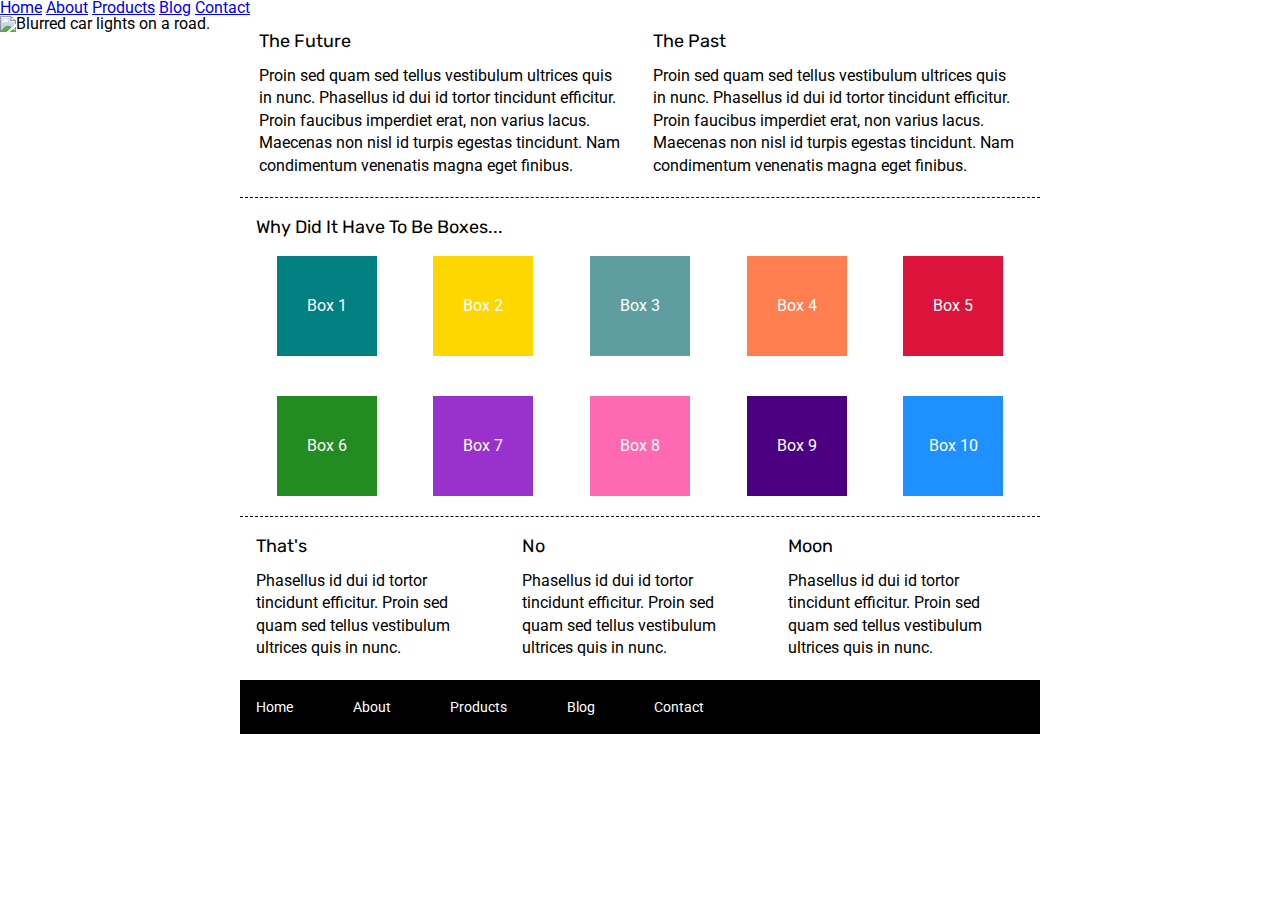
==== index.html @ 66c93c42 "added the color to the boxes and the html for the nav and header img." ====
<!doctype html>

<html lang="en">
<head>
  <meta charset="utf-8">

  <title>Sprint Challenge - Home</title>

  <link href="https://fonts.googleapis.com/css?family=Roboto|Rubik" rel="stylesheet">
  <link rel="stylesheet" href="css/index.css">

</head>

<body>
    <header>
        <nav>
            <a href="index.html">Home</a>
            <a href="about.html">About</a>
            <a href="#">Products</a>
            <a href="#">Blog</a>
            <a href="#">Contact</a>
        </nav>
        <div class="jumbo-img">
            <img src="../Sprint-Challenge--User-Interface/img/jumbo.jpg" alt="Blurred car lights on a road.">
        </div>
    </header>
    <div class="container">
   
        <section class="top-content">
            <div class="text-container">
                <h2>The Future</h2>
                <p>Proin sed quam sed tellus vestibulum ultrices quis in nunc. Phasellus id dui id tortor tincidunt efficitur. Proin faucibus imperdiet erat, non varius lacus. Maecenas non nisl id turpis egestas tincidunt. Nam condimentum venenatis magna eget finibus.</p>
            </div>
            <div class="text-container">
                <h2>The Past</h2>
                <p>Proin sed quam sed tellus vestibulum ultrices quis in nunc. Phasellus id dui id tortor tincidunt efficitur. Proin faucibus imperdiet erat, non varius lacus. Maecenas non nisl id turpis egestas tincidunt. Nam condimentum venenatis magna eget finibus.</p>
            </div>
        </section>
        
        <section class="middle-content">
        
            <h2>Why Did It Have To Be Boxes...</h2>
            
            <div class="boxes">
                <div class="box one">Box 1</div>
                <div class="box two">Box 2</div>
                <div class="box three">Box 3</div>
                <div class="box four">Box 4</div>
                <div class="box five">Box 5</div>
                <div class="box six">Box 6</div>
                <div class="box seven">Box 7</div>
                <div class="box eight">Box 8</div>
                <div class="box nine ">Box 9</div>
                <div class="box ten">Box 10</div>
            </div>
        
        </section>

        <section class="bottom-content">

            <div class="text-container">
                <h2>That's</h2>
                <p>Phasellus id dui id tortor tincidunt efficitur. Proin sed quam sed tellus vestibulum ultrices quis in nunc.</p>
            </div>
            <div class="text-container">
                <h2>No</h2>
                <p>Phasellus id dui id tortor tincidunt efficitur. Proin sed quam sed tellus vestibulum ultrices quis in nunc.</p>
            </div>
            <div class="text-container">
                <h2>Moon</h2>
                <p>Phasellus id dui id tortor tincidunt efficitur. Proin sed quam sed tellus vestibulum ultrices quis in nunc.</p>
            </div>

        </section>
        
        <footer>
            <nav>
                <a href="index.html">Home</a>
                <a href="about.html">About</a>
                <a href="#">Products</a>
                <a href="#">Blog</a>
                <a href="#">Contact</a>
            </nav>
        </footer>
    </div><!-- container -->        
</body>
</html>
---- css/index.css ----
/* http://meyerweb.com/eric/tools/css/reset/ 
   v2.0 | 20110126
   License: none (public domain)
*/

html, body, div, span, applet, object, iframe,
h1, h2, h3, h4, h5, h6, p, blockquote, pre,
a, abbr, acronym, address, big, cite, code,
del, dfn, em, img, ins, kbd, q, s, samp,
small, strike, strong, sub, sup, tt, var,
b, u, i, center,
dl, dt, dd, ol, ul, li,
fieldset, form, label, legend,
table, caption, tbody, tfoot, thead, tr, th, td,
article, aside, canvas, details, embed, 
figure, figcaption, footer, header, hgroup, 
menu, nav, output, ruby, section, summary,
time, mark, audio, video {
	margin: 0;
	padding: 0;
	border: 0;
	font-size: 100%;
	font: inherit;
	vertical-align: baseline;
}
/* HTML5 display-role reset for older browsers */
article, aside, details, figcaption, figure, 
footer, header, hgroup, menu, nav, section {
	display: block;
}
body {
	line-height: 1;
}
ol, ul {
	list-style: none;
}
blockquote, q {
	quotes: none;
}
blockquote:before, blockquote:after,
q:before, q:after {
	content: '';
	content: none;
}
table {
	border-collapse: collapse;
	border-spacing: 0;
}

* {
    box-sizing: border-box;
}

html, body {
    height: 100%;
    font-family: 'Roboto', sans-serif;
}

h1, h2, h3, h4, h5 {
    font-size: 18px;
    margin-bottom: 15px;
    font-family: 'Rubik', sans-serif;
}

p {
    line-height: 1.4;
}

.container {
    width: 800px;
    margin: 0 auto;
}

.top-content {
    display: flex;
    flex-wrap: wrap;
    justify-content: space-evenly;
    margin-bottom: 20px;
    border-bottom: 1px dashed black;
}

.top-content .text-container {
    width: 48%;
    padding: 0 1%;
    padding-bottom: 20px;  
}

.middle-content {
    margin-bottom: 20px;
    border-bottom: 1px dashed black;
}

.middle-content h2 {
    padding: 0 2%;
    margin-bottom: 0;
}

.middle-content .boxes {
    display: flex;
    flex-wrap: wrap;
    justify-content: space-evenly;
}

.middle-content .boxes .box {
    width: 12.5%;
    height: 100px;
    margin: 20px 2.5%;
    color: white;
    display: flex;
    align-items: center;
    justify-content: center;
}

.one {
    background-color: teal;
}
.two {
    background-color: gold;
}
.three {
    background-color: cadetblue;
}
.four {
    background-color: coral;
}
.five {
    background-color: crimson;
}
.six {
    background-color: forestgreen;
}
.seven {
    background-color: darkorchid;
}
.eight {
    background-color: hotpink;
}
.nine {
    background-color: indigo;
}
.ten {
    background-color: dodgerblue;
}


.bottom-content {
    display: flex;
    margin: 0 2% 20px;
    justify-content: space-around;
}

.bottom-content .text-container {
    padding-right: 4%;
}

.bottom-content .text-container:last-child {
    padding-right: 0;
}

footer {
    width: 100%;
    background: black;
}

footer nav {
    width: 60%;
    display: flex;
    justify-content: space-between;
    align-items: center;
    padding: 20px 2%;
    font-size: 14px;
}

footer nav a {
    color: white;
    text-decoration: none;
}
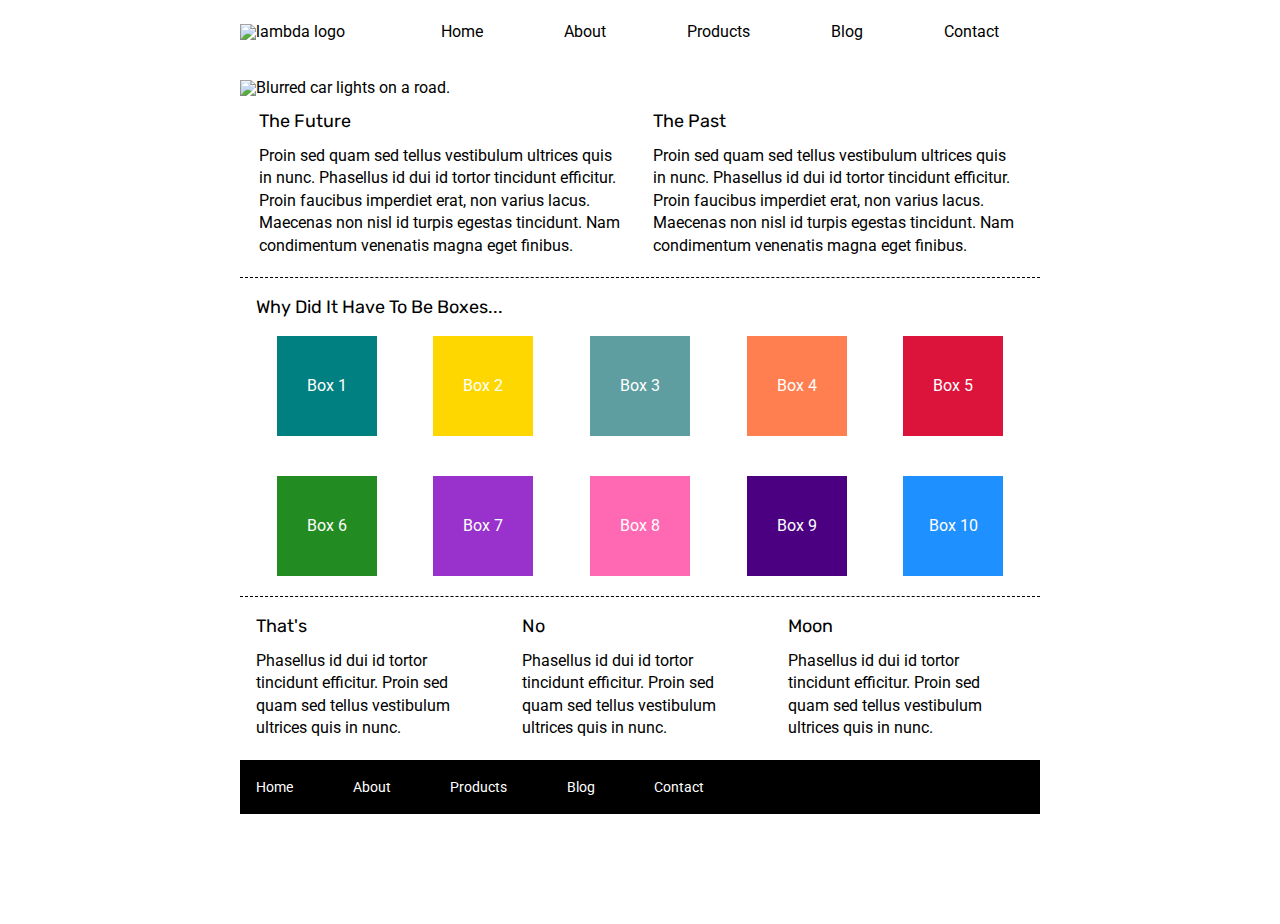
==== commit 03a75963: "styled the nav bar and header img for the home page" ====
--- a/index.html
+++ b/index.html
@@ -13,13 +13,18 @@
 
 <body>
     <header>
-        <nav>
-            <a href="index.html">Home</a>
-            <a href="about.html">About</a>
-            <a href="#">Products</a>
-            <a href="#">Blog</a>
-            <a href="#">Contact</a>
-        </nav>
+        <div class="full-navbar">
+            <div class="logo">
+                <img src="../Sprint-Challenge--User-Interface/img/lambda-black.png" alt="lambda logo">
+            </div>
+            <nav>
+                <a href="index.html">Home</a>
+                <a href="about.html">About</a>
+                <a href="#">Products</a>
+                <a href="#">Blog</a>
+                <a href="#">Contact</a>
+            </nav>
+        </div>
         <div class="jumbo-img">
             <img src="../Sprint-Challenge--User-Interface/img/jumbo.jpg" alt="Blurred car lights on a road.">
         </div>
--- a/css/index.css
+++ b/css/index.css
@@ -71,6 +71,48 @@
     margin: 0 auto;
 }
 
+/*-------------------- HEADER ----------------------*/
+
+header {
+    width: 800px;
+    margin: 0 auto;
+}
+
+.jumbo-img {
+    margin: 2% 0;
+}
+
+/*----------- NAV ----------*/
+
+.full-navbar {
+    display: flex;
+    align-items: baseline;
+    justify-content: flex-start;
+    margin: 3% 0 5%;
+    width: 100%;
+}
+
+.logo{
+    width: 20%;
+}
+
+nav {
+    display: flex;
+    justify-content: space-around;
+    width: 80%;
+} 
+
+nav a {
+    text-decoration: none;
+    color: black;
+}
+
+nav a:hover {
+    color: rgb(201, 15, 15);
+}
+
+/*-------------------- TOP CONTENT ----------------------*/
+
 .top-content {
     display: flex;
     flex-wrap: wrap;
@@ -84,6 +126,8 @@
     padding: 0 1%;
     padding-bottom: 20px;  
 }
+
+/*-------------------- MIDDLE CONTENT ----------------------*/
 
 .middle-content {
     margin-bottom: 20px;
@@ -111,6 +155,8 @@
     justify-content: center;
 }
 
+/*-------- BOX COLORS ----------*/
+
 .one {
     background-color: teal;
 }
@@ -142,6 +188,7 @@
     background-color: dodgerblue;
 }
 
+/*-------------------- BOTTOM CONTENT ----------------------*/
 
 .bottom-content {
     display: flex;
@@ -156,6 +203,8 @@
 .bottom-content .text-container:last-child {
     padding-right: 0;
 }
+
+/*-------------------- FOOTER ----------------------*/
 
 footer {
     width: 100%;
